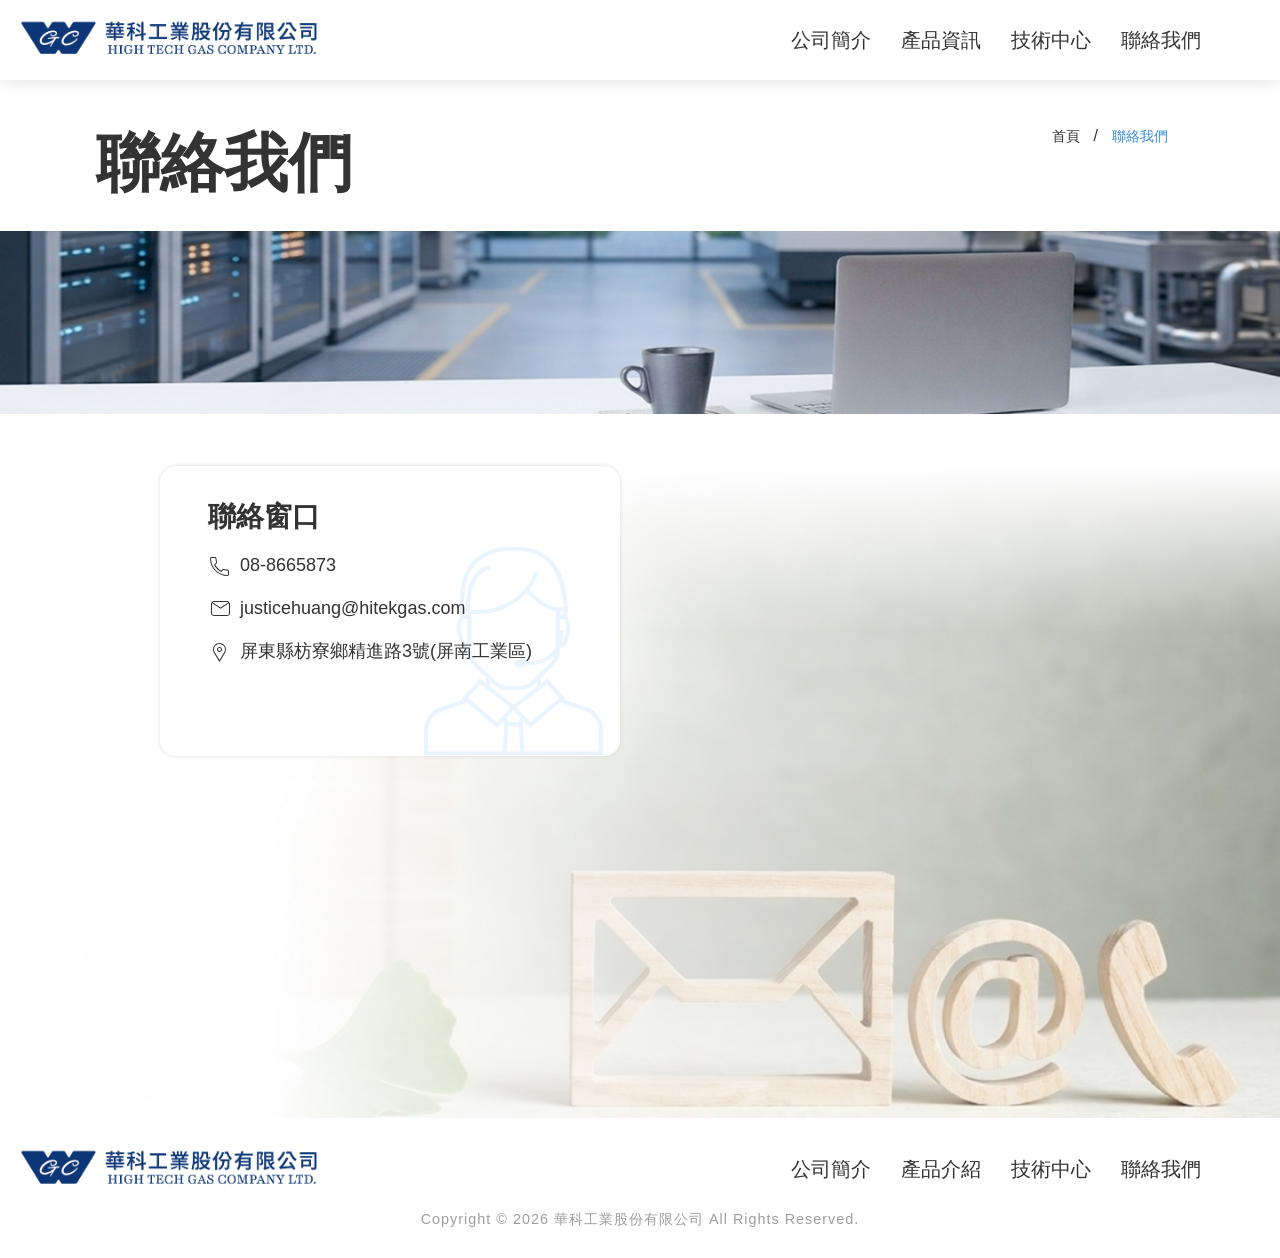
==== contact/contact.html @ 75e0f380 "demo first Upload demo first Upload" ====
<!doctype html>
<html lang="en">
  <head>
    <meta charset="UTF-8" />
    <meta name="viewport" content="width=device-width, initial-scale=1.0" />
    <title>華科工業股份有限公司</title>
    <link rel="shortcut icon" href="../images/favicon.ico" />
    <link rel="stylesheet" href="../css/animate.min.css" />
    <link rel="stylesheet" href="../css/style.css" />
    <link rel="stylesheet" href="../css/contact.css" />
  </head>
  <body>
    <header class="menu">
      <div class="logo">
        <a href="../index.html"
          ><img src="../images/logo.png" alt="華科工業股份有限公司LOGO"
        /></a>
      </div>
      <div class="menuLinks">
        <div class="mobCol">
          <div class="closeBtn"></div>
          <ul>
            <li><a href="../about/about.html">公司簡介</a></li>
            <li><a href="../products/product.html">產品資訊</a></li>
            <li><a href="../tech/tech.html">技術中心</a></li>
            <li><a href="../contact/contact.html">聯絡我們</a></li>
          </ul>
          <div class="mobLogo">
            <a href="../index.html"
              ><img src="../images/logo.png" alt="華科工業股份有限公司LOGO"
            /></a>
          </div>
        </div>
      </div>
      <div class="mobmenuBtn">
        <span></span>
        <span></span>
        <span></span>
      </div>
    </header>

    <div class="bannerWrap">
      <div class="textWrap">
        <div class="banTitle">
          <h2>聯絡我們</h2>
        </div>
        <div class="bread">
          <a href="../index.html">首頁</a>
          <a href="contact.html" class="active">聯絡我們</a>
        </div>
      </div>
      <div class="bannerImg mt-3">
        <img src="../images/contact/contactBanner.jpg" alt="聯絡我們Banner" />
      </div>
    </div>

    <div class="contactWrap">
      <div class="contactCards">
        <div
          class="contactCard wow animate__fadeInUp animate__animated"
          data-wow-offset="50"
          data-wow-delay="1s"
        >
          <h3>聯絡窗口</h3>
          <ul>
            <li class="telIcon"><a href="tel:+886-8-8665873">08-8665873</a></li>
            <li class="mailIcon">
              <a href="mailto:justicehuang@hitekgas.com"
                >justicehuang@hitekgas.com</a
              >
            </li>
            <li class="mapIcon">
              <a href="javascript:void(0);"
                >屏東縣枋寮鄉精進路3號(屏南工業區)</a
              >
            </li>
          </ul>
        </div>
      </div>
    </div>

    <footer>
      <div class="footerWrap">
        <div class="ftLogo">
          <a href="../index.html"
            ><img src="../images/logo.png" alt="華科工業股份有限公司LOGO"
          /></a>
        </div>
        <div class="ftLinks">
          <ul>
            <li><a href="../about/about.html">公司簡介</a></li>
            <li><a href="../products/product.html">產品介紹</a></li>
            <li><a href="../tech/tech.html">技術中心</a></li>
            <li><a href="../contact/contact.html">聯絡我們</a></li>
          </ul>
        </div>
      </div>
      <div class="copyright">
        <p>Copyright © 2026 華科工業股份有限公司 All Rights Reserved.</p>
      </div>
    </footer>

    <div class="backToTop">
      <a href="#">TOP</a>
    </div>

    <script src="../js/wow.min.js"></script>
    <script src="../js/jquery.min.js"></script>
    <script src="../js/main.js"></script>
  </body>
</html>
---- css/style.css ----
* {
  padding: 0;
  margin: 0;
  box-sizing: border-box;
  font-family:
    Microsoft JhengHei,
    "Noto Sans",
    sans-serif;
}

:root {
  --white: #ffffff;
  --mainColor: #103675;
  --mainColor20: rgba(16, 54, 117, 0.2);
  --mainColor30: rgba(16, 54, 117, 0.3);
  --mainColor40: rgba(16, 54, 117, 0.4);
  --mainColor50: rgba(16, 54, 117, 0.5);
  --secondColor: #f4f6f8;
  --thirdColor: #368cdc;
  --activeColor: #368cdc;
  --decorateColor1: #cceeff;
  --decorateColor2: #9bfae6;
  --shadowColor: #dddddd;
  --textColor: #333333;
}

html {
  font-size: 16px;
  color: var(--textColor);
}

a {
  text-decoration: none;
  outline: unset;
  color: var(--textColor);
  word-wrap: break-word;
}

a:hover {
  color: var(--activeColor);
}

img {
  width: 100%;
}

.moreBtn {
  position: relative;
  padding-right: 1.5rem;
}

.moreBtn::after {
  content: "";
  position: absolute;
  top: 0.25rem;
  right: 0;
  width: 1rem;
  height: 1rem;
  background-image: url(../images/rightArrow.svg);
}

.moreBtn:hover {
  color: var(--activeColor);
}

.moreBtn:hover::after {
  background-image: url(../images/rightArrowHover.svg);
}

table {
  border-collapse: collapse;
  border: 0;
  letter-spacing: 1px;
  text-align: center;
  width: 80%;
  margin: 1rem 0;
  font-size: 1.125rem;
}

th,
td {
  padding: 1rem 2rem;
}

thead tr {
  background-color: var(--thirdColor);
  color: var(--white);
}

tbody tr {
  border-bottom: 1px solid var(--activeColor);
}

h2 {
  font-size: 4rem;
}

.titleStyle {
  font-size: 2.815rem;
  position: relative;
  margin-bottom: 1.5rem;
  z-index: 1;
}

.titleStyle::before {
  content: "";
  position: absolute;
  bottom: 0;
  left: -0.75rem;
  width: 90px;
  height: 18px;
  background-color: var(--decorateColor1);
  z-index: -1;
}

.iconTitle {
  font-size: 1.375rem;
  margin-bottom: 0.5rem;
}

p {
  font-size: 1.125rem;
  letter-spacing: 1px;
  line-height: 1.5;
}

.mt-3 {
  margin-top: 1.5rem;
}

.mt-6 {
  margin-top: 3rem;
}

.mb-0 {
  margin-bottom: 0;
}

.divRow {
  display: flex;
  flex-wrap: wrap;
}

.mobScrollTxt {
  display: none;
}

@media screen and (max-width: 876px) {
  table {
    width: 100%;
  }

  .tableMobWrap {
    overflow-x: scroll;
  }
}

@media screen and (max-width: 576px) {
  table {
    width: 480px;
  }

  .mobScrollTxt {
    display: block;
  }

  .mobScrollTxt p {
    font-size: 1rem;
    color: #a0a0a0;
    text-align: center;
  }
}

.menu {
  width: 100vw;
  height: 80px;
  background-color: var(--white);
  display: flex;
  justify-content: space-between;
  align-items: center;
  box-shadow: 0 0 1rem var(--shadowColor);
  padding: 0 3.75rem;
  position: fixed;
  top: 0;
  left: 0;
  z-index: 100;
}

.logo a,
.ftLogo a,
.mobLogo a {
  display: block;
  max-width: 311px;
}

.logo img,
.ftLogo img {
  width: 100%;
}

.menuLinks ul,
.ftLinks ul {
  display: flex;
  list-style: none;
  margin-right: 2rem;
}

.menuLinks ul li,
.ftLinks ul li {
  padding: 10px 15px;
}

.menuLinks ul li a,
.ftLinks ul li a {
  font-size: 1.25rem;
}

.menuLinks ul li a:hover,
.ftLinks ul li a:hover {
  color: var(--activeColor);
}

footer {
  display: flex;
  flex-direction: column;
  justify-content: center;
  align-items: center;
  width: 100vw;
  height: 140px;
}

.footerWrap {
  width: 100vw;
  display: flex;
  justify-content: space-between;
  align-items: center;
  flex-wrap: wrap;
  padding: 0 3.75rem;
}

.copyright p {
  font-size: 0.9rem;
  color: #9e9e9e;
  padding: 0 2rem;
  padding-top: 1rem;
}

.mobLogo,
.closeBtn,
.mobmenuBtn {
  display: none;
}

@media screen and (max-width: 1400px) {
  .menu,
  .footerWrap {
    padding: 0 2rem 0 1rem;
  }
}

@media screen and (max-width: 992px) {
  body.noScroll {
    overflow: hidden;
  }

  .logo a,
  .ftLogo a,
  .mobLogo a {
    max-width: 250px;
  }

  .menuLinks {
    position: fixed;
    top: 0;
    right: 0;
    width: 100vw;
    height: 100vh;
    display: flex;
    justify-content: end;
    background: rgba(255, 255, 255, 0.2);
    backdrop-filter: blur(0px);
    -webkit-backdrop-filter: blur(0px);
    opacity: 0;
    pointer-events: none;
    z-index: 100;
    transition:
      opacity 0.3s ease,
      backdrop-filter 0.3s ease;
  }

  .mobCol {
    width: 55vw;
    max-width: 100%;
    height: 100vh;
    background: var(--white);
    display: flex;
    flex-direction: column;
    justify-content: space-between;
    padding: 5rem 1.5rem 2rem;
    transform: translateX(100%);
    transition: transform 0.5s cubic-bezier(0.16, 1, 0.3, 1);
  }

  .menuLinks.active {
    opacity: 1;
    pointer-events: auto;
    backdrop-filter: blur(10px);
    -webkit-backdrop-filter: blur(10px);
  }

  .menuLinks.active .mobCol {
    transform: translateX(0);
    transition-delay: 0.15s;
  }

  .closeBtn {
    display: block;
    position: absolute;
    top: 2.5rem;
    right: 0.5rem;
    width: 40px;
    height: 40px;
    cursor: pointer;
    transform: translate(-50%, -50%);
  }

  .closeBtn::before,
  .closeBtn::after {
    content: "";
    position: absolute;
    top: 50%;
    left: 0;
    display: block;
    width: 40px;
    height: 2px;
    background-color: var(--textColor);
    transform: rotate(45deg);
    transform-origin: center;
    transition: all 0.1s;
  }

  .closeBtn::after {
    transform: rotate(-45deg);
  }

  .closeBtn:hover::before,
  .closeBtn:hover::after {
    background-color: var(--activeColor);
  }

  .menuLinks ul {
    flex-direction: column;
  }

  .ftLinks ul {
    margin-top: 1rem;
  }

  .menuLinks ul li,
  .ftLinks ul li {
    padding: 0 1rem 1rem;
  }

  .mobLogo {
    display: block;
  }

  .mobmenuBtn {
    display: flex;
    flex-direction: column;
    justify-content: space-between;
    width: 40px;
    height: 24px;
    cursor: pointer;
  }

  .mobmenuBtn span {
    display: block;
    width: 40px;
    height: 2px;
    background-color: var(--textColor);
    transition: all 0.1s;
  }

  .mobmenuBtn:hover span {
    background-color: var(--activeColor);
  }
}

@media screen and (max-width: 876px) {
  footer {
    height: 100%;
    margin: 1rem 0;
  }

  .footerWrap,
  .ftLinks ul {
    flex-direction: column;
    justify-content: flex-start;
    align-items: flex-start;
    margin-bottom: 1rem;
  }
}

/* 手機尺寸 */
@media screen and (max-width: 576px) {
  h1,
  h2,
  h3,
  h4,
  h5,
  .titleStyle {
    font-weight: 500;
  }
  h2 {
    font-size: 2.5rem;
  }

  .titleStyle {
    font-size: 1.75rem;
  }
}

.backToTop {
  width: 60px;
  height: 60px;
  position: fixed;
  bottom: 6rem;
  right: 1rem;
  background-color: var(--mainColor);
  border-radius: 100%;
  z-index: 1000;
  transition: all 0.1s linear;
  display: none;
}

.backToTop a {
  width: 100%;
  height: 100%;
  color: var(--white);
  position: relative;
  display: flex;
  justify-content: center;
  align-items: center;
  padding-top: 1rem;
  transition: all 0.1s linear;
}

.backToTop a::before {
  content: "";
  position: absolute;
  top: 1rem;
  left: 50%;
  width: 1rem;
  height: 10px;
  background-image: url(../images/topArrow.svg);
  background-repeat: no-repeat;
  transform: translateX(-50%);
  transition: all 0.1s linear;
}

.backToTop:hover {
  background-color: var(--decorateColor1);
}

.backToTop:hover a {
  color: var(--activeColor);
}

.backToTop:hover a::before {
  background-image: url(../images/topArrowHover.svg);
  background-repeat: no-repeat;
}

.backToTop.active {
  display: block;
}

.bannerWrap {
  width: 100vw;
  margin-top: 7.5rem;
}

.bannerImg {
  width: 100%;
}

.bannerImg img {
  width: 100%;
  height: auto;
  object-fit: cover;
}

.bannerWrap .textWrap {
  display: flex;
  justify-content: space-between;
  padding: 0 6rem;
}

.bread {
  display: flex;
  height: 0.875rem;
  margin: 0.5rem 0;
}

.bread a {
  display: block;
  padding: 0 1rem;
  position: relative;
  font-size: 0.875rem;
}

.bread a:not(:last-child)::after {
  content: "/";
  position: absolute;
  top: calc(50% + 1px);
  right: -2px;
  font-size: 1rem;
  color: var(--textColor);
  transform: translateY(-50%);
}

.bread a.active {
  color: var(--activeColor);
}

@media screen and (max-width: 991px) {
  .bannerWrap .textWrap {
    padding: 0 2rem;
  }
}

.categories {
  display: flex;
  width: calc(100% - 12rem);
  margin: 1.5rem 6rem;
  list-style: none;
  overflow-x: auto;
  scroll-behavior: smooth;
}

.mobCategoriesWrap {
  position: relative;
}

.categories li {
  flex: 0 0 auto;
  margin: 0 1rem;
  font-size: 1.125rem;
  position: relative;
  transition: all 0.1s linear;
}

.categories li:first-child {
  margin-left: 0;
}

.categories li a {
  display: block;
  color: #9e9e9e;
  width: 100%;
  padding-bottom: 0.5rem;
}

.categories li a::after {
  content: "";
  position: absolute;
  bottom: 0;
  left: 50%;
  width: 0%;
  height: 1px;
  background-color: var(--activeColor);
  transition: all 0.1s linear;
  transform: translateX(-50%);
}

.categories li:hover a {
  color: var(--activeColor);
}

.categories li:hover a::after {
  width: 100%;
}

.categories::-webkit-scrollbar {
  display: none;
}

.tabArrow {
  position: absolute;
  top: 40%;
  transform: translateY(-50%);
  z-index: 10;
  width: 36px;
  height: 36px;
  border: none;
  border-radius: 50%;
  background: var(--mainColor);
  cursor: pointer;
  display: flex;
  align-items: center;
  justify-content: center;
  opacity: 0;
  pointer-events: none;
  transition: 0.3s;
}

.tabArrow.left {
  left: 3vw;
}

.tabArrow.right {
  right: 3vw;
}

.tabArrow img {
  width: 10px;
  height: 30px;
}

.tabArrow.show {
  opacity: 1;
  pointer-events: auto;
}

@media screen and (max-width: 991px) {
  .categories {
    width: calc(100% - 5rem);
    margin: 1.5rem 2.5rem;
  }

  .tabArrow.left {
    left: 1vw;
  }

  .tabArrow.right {
    right: 1vw;
  }
}

.tabLink {
  width: fit-content;
  padding: 0.5rem 1.25rem;
  background-color: var(--white);
  border: 1px solid var(--textColor);
  border-radius: 5px;
  margin: 0 1rem;
  cursor: pointer;
  transition: all 0.1s linear;
  font-size: 1.125rem;
}

.tabLink:first-child {
  margin-left: 0;
}

.tabLink:hover,
.tabLink.selected {
  background-color: var(--decorateColor1);
  border-color: var(--activeColor);
  color: var(--activeColor);
}

.divTable {
  display: none;
}

.divTable.active {
  display: block;
}
---- css/contact.css ----
.contactWrap {
  width: 100%;
  height: 900px;
  background: url("../images/contact/contactBg.jpg") no-repeat center;
  background-size: cover;
}

.contactCards {
  display: flex;
  flex-wrap: wrap;
  padding: 10rem 0 6rem 15rem;
}

.contactCard {
  width: 460px;
  min-height: 290px;
  height: fit-content;
  background-color: var(--white);
  padding: 2rem 3rem;
  position: relative;
  border-radius: 1rem;
  overflow: hidden;
  box-shadow: 0 0 0.25rem var(--shadowColor);
}

.contactCard::after {
  content: "";
  position: absolute;
  bottom: 0;
  right: 1rem;
  width: 180px;
  height: 209px;
  background: url("../images/contact/contactCardBg.svg") no-repeat center;
  background-size: 100%;
}

.contactCard h3 {
  font-size: 1.75rem;
  margin-bottom: 1rem;
  position: relative;
  z-index: 1;
}

.contactCard ul {
  position: relative;
  z-index: 10;
}
.contactCard ul li {
  list-style: none;
  padding-left: 2rem;
  line-height: 1.5;
  font-size: 1.125rem;
  position: relative;
  margin-bottom: 1rem;
}

.contactCard ul li::before {
  content: "";
  position: absolute;
  top: 50%;
  left: 0;
  width: 24px;
  height: 24px;
  transform: translateY(-50%);
  background-size: 100%;
}

.contactCard ul li.telIcon::before {
  background: url("../images/contact/phoneIcon.svg") no-repeat;
}

.contactCard ul li.mailIcon::before {
  background: url("../images/contact/mailIcon.svg") no-repeat center;
}

.contactCard ul li.mapIcon::before {
  background: url("../images/contact/locationIcon.svg") no-repeat;
}

@media screen and (max-width: 1280px) {
  .contactWrap {
    height: 700px;
  }
  .contactCards {
    padding: 3rem 0 6rem 10rem;
  }
}

@media screen and (max-width: 991px) {
  .contactWrap {
    height: 550px;
    margin-bottom: 2rem;
  }
  .contactCards {
    padding: 2.5rem;
  }
}

@media screen and (max-width: 576px) {
  .contactCard {
    padding: 2rem 1.5rem;
  }
}
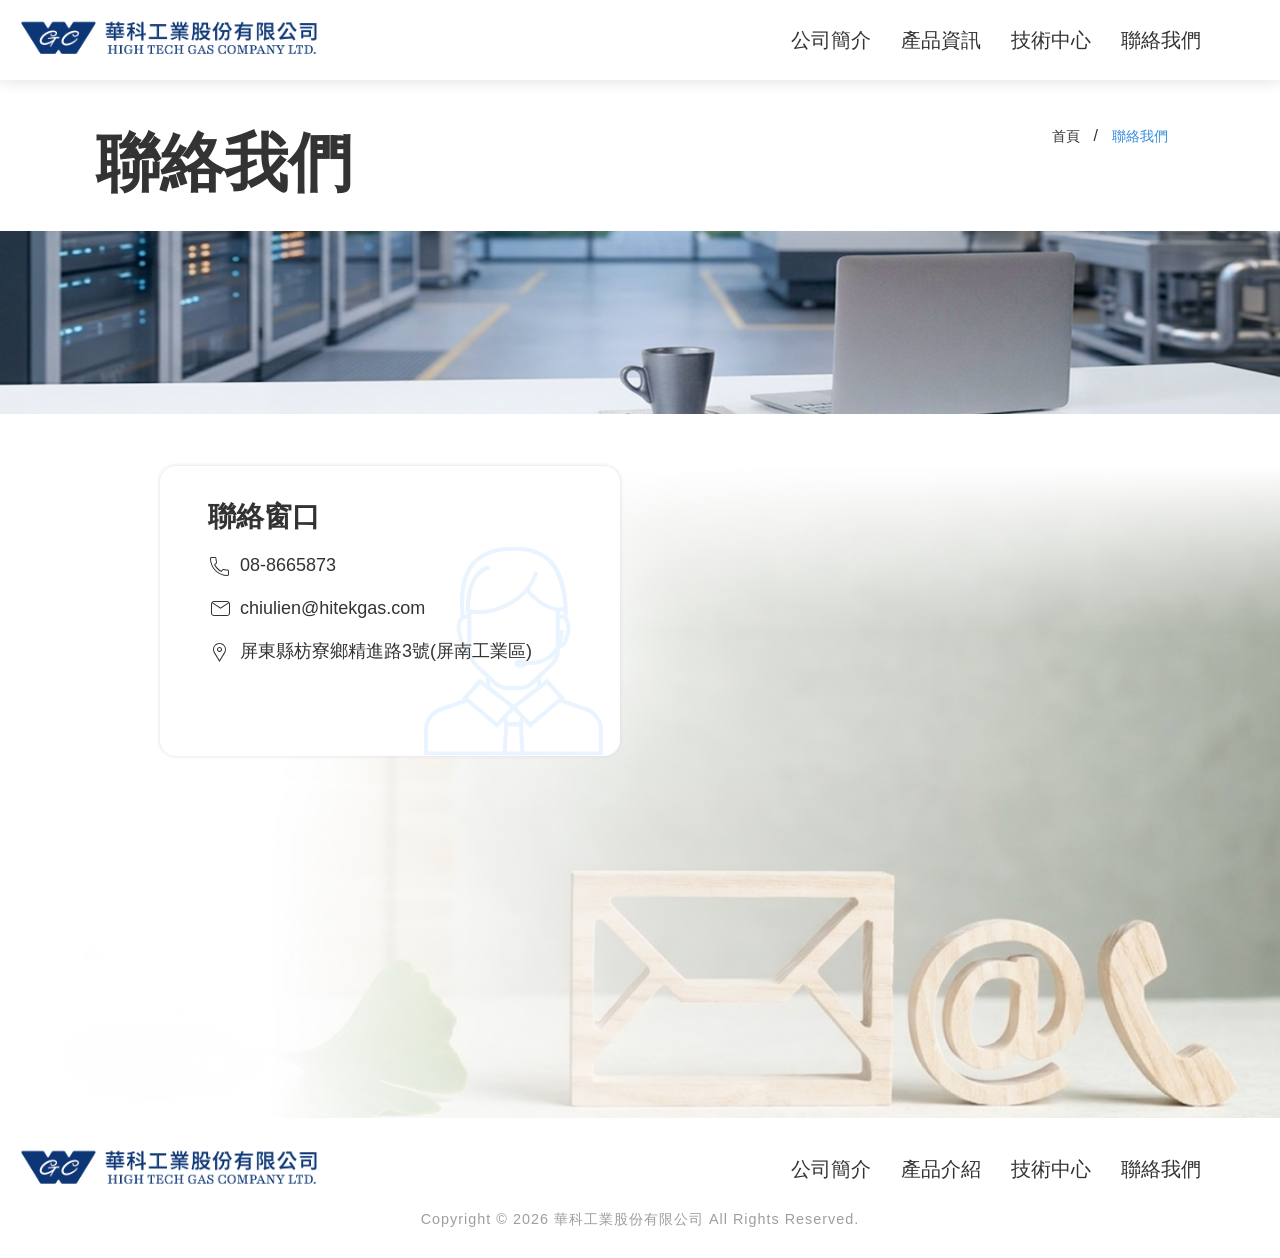
==== commit 7e7149f8: "Customer Feedback 1.產品規格已依指示統一調整為 5N～6N。  2.聯絡窗口 Email 已更新為：chiulien@hitekgas.com。 3.廠區介紹照片已依回饋進行調整，" ====
--- a/contact/contact.html
+++ b/contact/contact.html
@@ -65,12 +65,12 @@
           <ul>
             <li class="telIcon"><a href="tel:+886-8-8665873">08-8665873</a></li>
             <li class="mailIcon">
-              <a href="mailto:justicehuang@hitekgas.com"
-                >justicehuang@hitekgas.com</a
-              >
+              <a href="mailto:chiulien@hitekgas.com">chiulien@hitekgas.com</a>
             </li>
             <li class="mapIcon">
-              <a href="javascript:void(0);"
+              <a
+                href="https://maps.app.goo.gl/hQgXvypV4QWYfZAR6"
+                target="_blank"
                 >屏東縣枋寮鄉精進路3號(屏南工業區)</a
               >
             </li>
--- a/css/style.css
+++ b/css/style.css
@@ -398,7 +398,6 @@
     flex-direction: column;
     justify-content: flex-start;
     align-items: flex-start;
-    margin-bottom: 1rem;
   }
 }
 
@@ -530,6 +529,22 @@
   }
 }
 
+@media screen and (max-width: 375px) {
+  .bannerWrap {
+    margin-top: 6rem;
+  }
+
+  .bannerWrap .textWrap {
+    flex-direction: column-reverse;
+  }
+
+  .bannerWrap .textWrap .bread {
+    margin-bottom: 1rem;
+    flex-wrap: wrap;
+    height: fit-content;
+  }
+}
+
 .categories {
   display: flex;
   width: calc(100% - 12rem);
